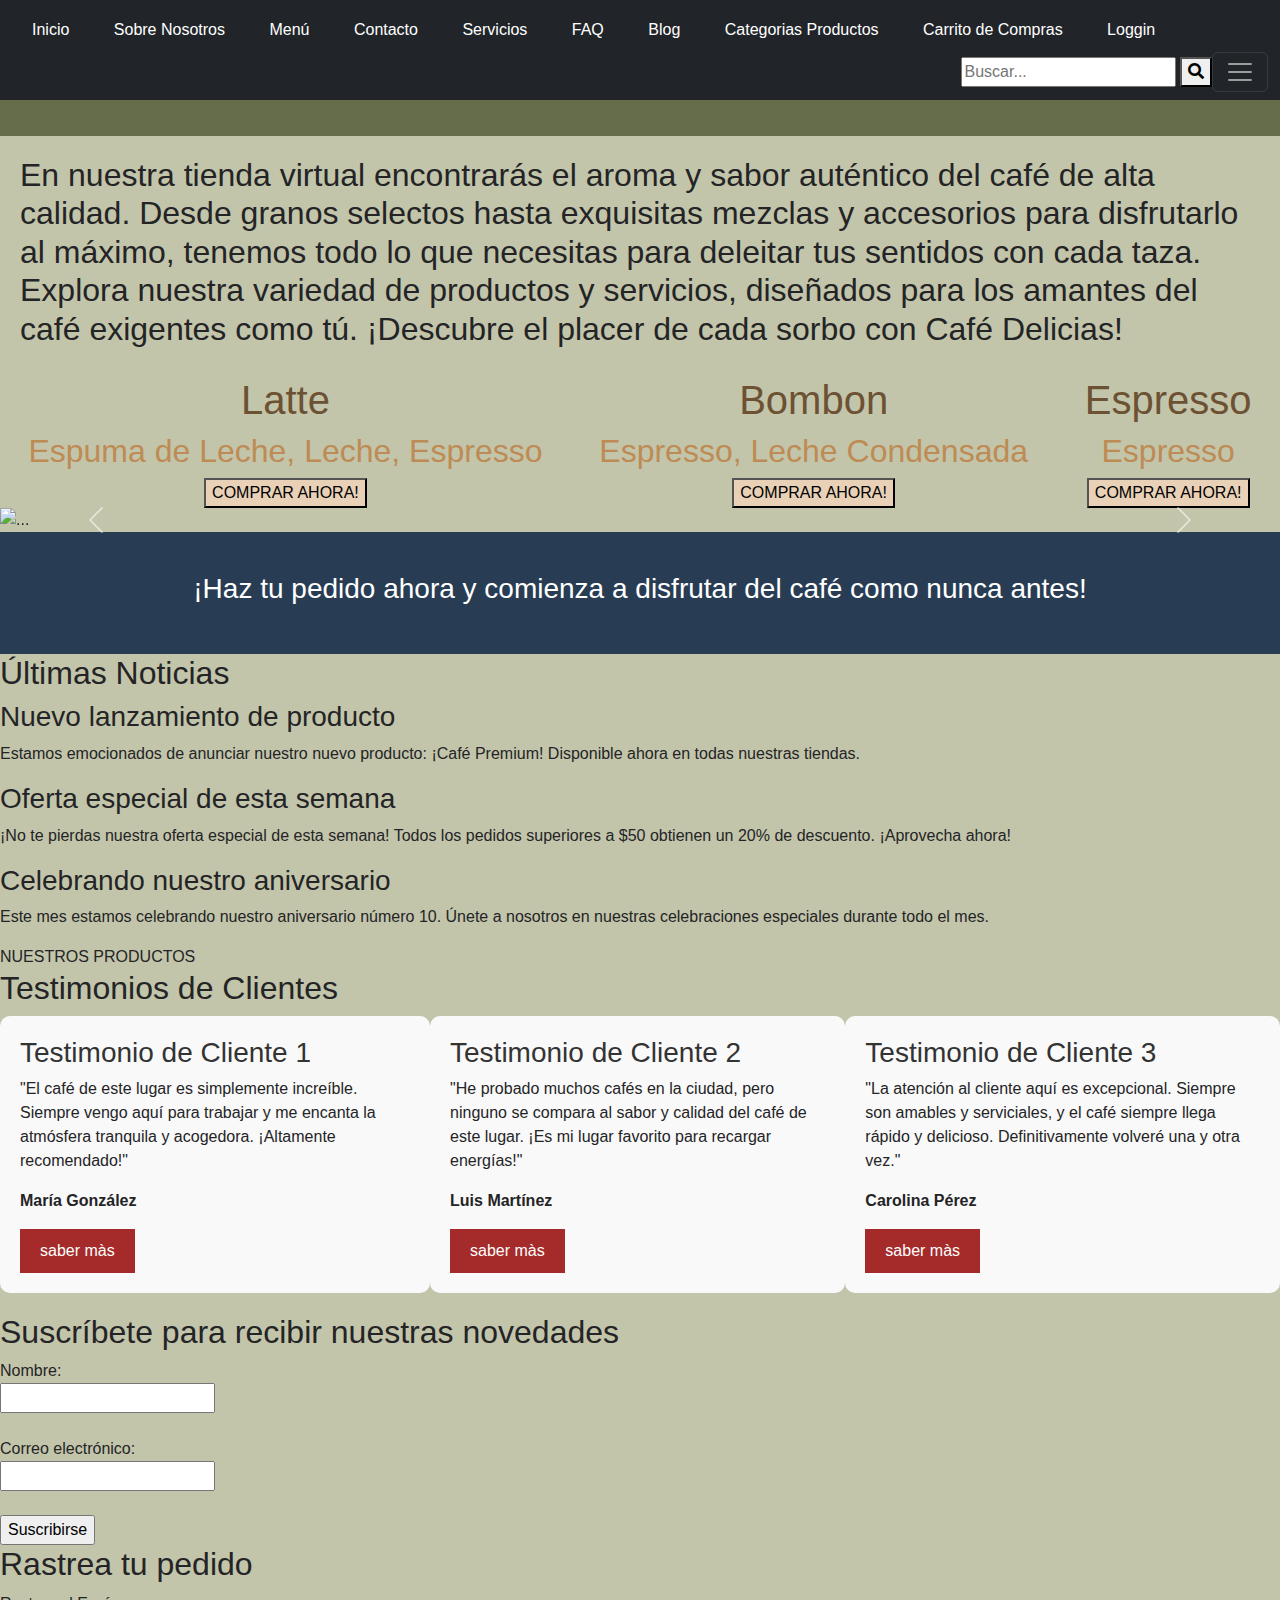
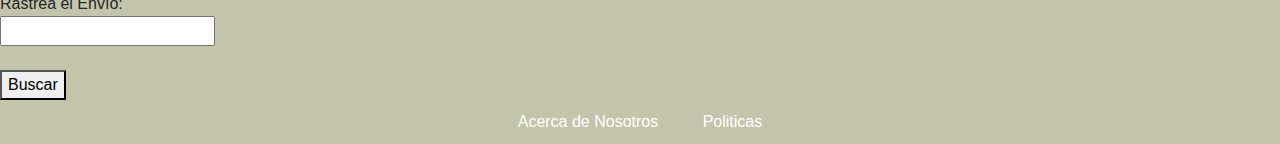
==== index.html @ 7c7dcd81 "feat: crear rastrear pedido" ====
<!DOCTYPE html>
<html lang="en">
<head>
    <meta charset="UTF-8">
    <meta name="viewport" content="width=device-width, initial-scale=1.0">
    <title>Mi primera Chamba</title>
    <link href="https://cdn.jsdelivr.net/npm/bootstrap@5.3.3/dist/css/bootstrap.min.css" rel="stylesheet" integrity="sha384-QWTKZyjpPEjISv5WaRU9OFeRpok6YctnYmDr5pNlyT2bRjXh0JMhjY6hW+ALEwIH" crossorigin="anonymous">
    <link rel="stylesheet" href="Style RCN/styles.css">
    <link rel="stylesheet" href="https://cdnjs.cloudflare.com/ajax/libs/font-awesome/5.15.4/css/all.min.css">
</head>
<body>


<nav class="navbar navbar-dark bg-dark fixed-top">
  <div class="container-fluid">
    <ul>
      <li><a href="#inicio">Inicio</a></li>
      <li><a href="#sobre-nosotros">Sobre Nosotros</a></li>
      <li><a href="#menu">Menú</a></li>
      <li><a href="contacto.html">Contacto</a></li>
      <li><a href="servicios.html">Servicios</a></li>
      <li><a href="faq.html">FAQ</a></li>
      <li><a href="blog.html">Blog</a></li>
      <li><a href="categorias.html">Categorias Productos</a></li>
      <li><a href="carrito.html">Carrito de Compras</a></li>
      <li><a href="login.html">Loggin</a></li>


  
    </ul> 
     <form action="/buscar" method="GET">
    <input type="text" placeholder="Buscar..." name="q">
    <button type="submit"><i class="fas fa-search"></i></button>
  </form>
    <button class="navbar-toggler" type="button" data-bs-toggle="offcanvas" data-bs-target="#offcanvasDarkNavbar" aria-controls="offcanvasDarkNavbar" aria-label="Toggle navigation">
      <span class="navbar-toggler-icon"></span>
    </button>
    <div class="offcanvas offcanvas-end text-bg-dark" tabindex="-1" id="offcanvasDarkNavbar" aria-labelledby="offcanvasDarkNavbarLabel">

      <div class="offcanvas-body">
        <ul class="navbar-nav justify-content-end flex-grow-1 pe-3">
          <div id="autenticacion">
            <h1>Inicio Sesiòn</h1>
            <label for="username">Username</label>
            <input type="text" >
            <label for="password">Password</label>
            <input type="text">
            <button onclick="alert('CREDENCIALES CORRECTAS!!');" >inicio sesiòn</button>
          </div>
      </div>
    </div>
  </div>

</nav>


    <div id="div1">
        <h1> ¡Bienvenidos a Café Delicias!!</h1>
    </div>
    <div id="div2">
        <h2> 
            En nuestra tienda virtual encontrarás el aroma y sabor auténtico del café de alta calidad. Desde granos selectos hasta exquisitas mezclas y accesorios para disfrutarlo al máximo, tenemos todo lo que necesitas para deleitar tus sentidos con cada taza.

Explora nuestra variedad de productos y servicios, diseñados para los amantes del café exigentes como tú. ¡Descubre el placer de cada sorbo con Café Delicias!


        </h2>
    </div>

    <section id="imag">
        
        <div class="amg">
            <img src="Imagenes/coffee2.webp" alt="">
            <h1>Latte</h1>
            <h2>Espuma de Leche, Leche, Espresso</h2>
            <button onclick="alert('COMPRA REALIZADA!');" >COMPRAR AHORA!</button>

        </div>

        <div class="amg">
            <img src="Imagenes/coffee1.jpg" alt="">
            <h1>Bombon</h1>
            <h2>Espresso, Leche Condensada</h2>
            <button onclick="alert('COMPRA REALIZADA!');" >COMPRAR AHORA!</button>


        </div>

        <div class="amg">
            <img src="Imagenes/coffee3.webp" alt="">
            <h1>Espresso</h1>
            <h2>Espresso</h2>
            <button onclick="alert('COMPRA REALIZADA!');" >COMPRAR AHORA!</button>


        </div>

    </section>

    <div id="carousel-imagenes">
        <div id="carouselExample" class="carousel slide">
            <div class="carousel-inner">
              <div class="carousel-item active">
                <img src="./Style RCN/imagenes/cafe.jpg" class="d-block w-100" alt="...">
              </div>
              <div class="carousel-item">
                <img src="./Style RCN/imagenes/depositphotos_26885089-stock-photo-coffee-cup-with-jute-bag.jpg" class="d-block w-100" alt="s">
              </div>
              <div class="carousel-item">
                <img src="./Style RCN/imagenes/istockphoto-1349239413-612x612.jpg" class="d-block w-100" alt="...">
              </div>
            </div>
            <button class="carousel-control-prev" type="button" data-bs-target="#carouselExample" data-bs-slide="prev">
              <span class="carousel-control-prev-icon" aria-hidden="true"></span>
              <span class="visually-hidden">Previous</span>
            </button>
            <button class="carousel-control-next" type="button" data-bs-target="#carouselExample" data-bs-slide="next">
              <span class="carousel-control-next-icon" aria-hidden="true"></span>
              <span class="visually-hidden">Next</span>
            </button>
          </div>
    </div>


    <div id="div3">
        <h3>
            ¡Haz tu pedido ahora y comienza a disfrutar del café como nunca antes!
        </h3>
    </div>

    <!-- Sección de Noticias -->
    <section class="news-section">
        <h2 class="news-title-section">Últimas Noticias</h2>
        <div class="news-item">
            <h3 class="news-title">Nuevo lanzamiento de producto</h3>
            <p class="news-content">Estamos emocionados de anunciar nuestro nuevo producto: ¡Café Premium! Disponible ahora en todas nuestras tiendas.</p>
        </div>
        
        <div class="news-item">
            <h3 class="news-title">Oferta especial de esta semana</h3>
            <p class="news-content">¡No te pierdas nuestra oferta especial de esta semana! Todos los pedidos superiores a $50 obtienen un 20% de descuento. ¡Aprovecha ahora!</p>
        </div>

        <div class="news-item">
            <h3 class="news-title">Celebrando nuestro aniversario</h3>
            <p class="news-content">Este mes estamos celebrando nuestro aniversario número 10. Únete a nosotros en nuestras celebraciones especiales durante todo el mes.</p>
        </div>
    </section>

    <section id="productos">NUESTROS PRODUCTOS
        <div id="prod-especif"></div>
    </section>
    <h2>Testimonios de Clientes</h2>



    <div class="test">

        <div class="testimonio">
            <h3>Testimonio de Cliente 1</h3>
            <p>"El café de este lugar es simplemente increíble. Siempre vengo aquí para trabajar y me encanta la atmósfera tranquila y acogedora. ¡Altamente recomendado!"</p>
            <p><strong>María González</strong></p>
            <a class="saber-mas" href="servicios.html">saber màs</a>
          </div>

          <div class="testimonio">
            <h3>Testimonio de Cliente 2</h3>
            <p>"He probado muchos cafés en la ciudad, pero ninguno se compara al sabor y calidad del café de este lugar. ¡Es mi lugar favorito para recargar energías!"</p>
            <p><strong>Luis Martínez</strong></p>
            <a class="saber-mas" href="servicios.html">saber màs</a>

          </div>

          <div class="testimonio">
            <h3>Testimonio de Cliente 3</h3>
            <p>"La atención al cliente aquí es excepcional. Siempre son amables y serviciales, y el café siempre llega rápido y delicioso. Definitivamente volveré una y otra vez."</p>
            <p><strong>Carolina Pérez</strong></p>
            <a class="saber-mas" href="servicios.html">saber màs</a>

          </div>
    </div>

      
    

    <div class="contenedor">
        
        <div class="formulario">
            <h2>Suscríbete para recibir nuestras novedades</h2>
            <form action="#" method="POST">
                <label for="nombre">Nombre:</label><br>
                <input type="text" id="nombre" name="nombre" required><br><br>
    
                <label for="email">Correo electrónico:</label><br>
                <input type="email" id="email" name="email" required><br><br>
    
                <input type="submit" value="Suscribirse">
            </form>
        </div>
    
        <div class="rastreo-envio">
            <h2>Rastrea tu pedido</h2>
            <label for="codigo-rastreo">Rastrea el Envío:</label><br>
            <input type="text" id="codigo-rastreo" name="codigo-rastreo"><br><br>
            <button type="submit">Buscar</button>
        </div>
    </div>
    
    <footer>
        <div id="links-footer">
            <a href="acerca.html">Acerca de Nosotros</a>
            <a href="politicas.html"> Politicas</a>
        </div>
    </footer>
    <script src="https://cdn.jsdelivr.net/npm/bootstrap@5.3.3/dist/js/bootstrap.bundle.min.js" integrity="sha384-YvpcrYf0tY3lHB60NNkmXc5s9fDVZLESaAA55NDzOxhy9GkcIdslK1eN7N6jIeHz" crossorigin="anonymous"></script>
</body>

</html>
---- Style RCN/styles.css ----
/* Estilos generales */
body {
    font-family: Arial, sans-serif;
    background-color: #C2C5AA; /* Fondo principal */
    color: #242426; /* Texto principal */
    background-image: url('URL_DE_LA_IMAGEN');
    background-size: cover; /* Esto asegura que la imagen cubra toda la pantalla */
}

#links-footer {
    font-size: 100%;
    text-align: center;
    color: white;
    
}

#imag {
  display: flex; /* Utilizar flexbox */
  justify-content: space-around; /* Distribuir los elementos de manera uniforme en el contenedor */
  align-items: center; /* Centrar verticalmente los elementos */
  
}
#imag img {
  max-width: 50vh; /* Establecer el ancho máximo */
  height: auto; /* Mantener la proporción de aspecto */
  
}


.amg{

  display: flex;
  flex-direction: column;
  align-items: center;
  justify-content: center;

}
.amg h1{
  
  color: #6D5133;
  text-align: center;
}

.amg h2{
  
  color: #be8b54;
  text-align: center;
}
nav {
  display: flex;
  justify-content: space-between;
  align-items: center;
}


nav form {
  margin-left: auto; /* Mueve el formulario al extremo derecho */
}

.test{
  display: flex;
  justify-content: space-around;
  align-items: center;
}

.testimonio{
  max-width: 50vh;
  height: auto;
}



.amg button{
  background-color: #e9d1b7 ;
}






.saber-mas{
  background-color: brown;
}


/* Estilos para dispositivos móviles */
@media only screen and (max-width: 600px) {
    /* Estilos para el encabezado */
    #div1 {
        background-color: #936639; /* Fondo encabezado */
        color: #FFFFFF; /* Texto encabezado */
        padding: 20px;
        text-align: center;
    }

    /* Estilos para el contenido principal */
    #div2 {
        padding: 10px;
    }

    /* Estilos para el pie de página */
    #div3 {
        background-color: #582F0E; /* Fondo pie de página */
        color: #FFFFFF; /* Texto pie de página */
        padding: 20px;
        text-align: center;
    }
}

/* Estilos para dispositivos de escritorio */
@media only screen and (min-width: 601px) {
    /* Estilos para el encabezado */
    #div1 {
        background-color: #656D4A; /* Fondo encabezado */
        color: #FFFFFF; /* Texto encabezado */
        padding: 40px;
        text-align: center;
    }

    /* Estilos para el contenido principal */
    #div2 {
        padding: 20px;
    }

    /* Estilos para el pie de página */
    #div3 {
        background-color: #283D53; /* Fondo pie de página */
        color: #FFFFFF; /* Texto pie de página */
        padding: 40px;
        text-align: center;
    }
}


.container-acerca{
  background-color: #283D53; /* Fondo pie de página */
        color: #FFFFFF; /* Texto pie de página */
        padding: 10px;

}

#titulo-about{
  text-align: center;
}

nav {
  background-color: #452F00; /* Color de fondo */
  padding: 10px 0; /* Espaciado interno */
}

ul {
  list-style-type: none; /* Eliminar los puntos de la lista */
  margin: 0;
  padding: 0;
  text-align: center; /* Centrar los elementos de la lista */
}

li {
  display: inline;
}

a {
  color: #FFFFFF; /* Color del texto */
  text-decoration: none; /* Eliminar el subrayado */
  padding: 10px 20px; /* Espaciado interno */
  display: inline-block; /* Convertir en elementos de bloque con espaciado */
}

a:hover {
  background-color: #6D5133; /* Cambiar el color de fondo al pasar el mouse */
}

.testimonio {
  background-color: #f9f9f9; /* Color de fondo */
  border-radius: 10px; /* Bordes redondeados */
  padding: 20px; /* Espaciado interno */
  margin-bottom: 20px; /* Margen inferior */
}

.testimonio h3 {
  color: #333; /* Color del título */
}

.testimonio p {
  font-size: 16px; /* Tamaño del texto */
  line-height: 1.5; /* Espaciado entre líneas */
}

.testimonio strong {
  font-weight: bold; /* Negrita */
}

#contenido-banner{
  background-color: #936639; /* Fondo encabezado */
        color: #FFFFFF; /* Texto encabezado */
        padding: 5px;
}

#titulo-blog{
  text-align: center;
}


#autenticacion {
  display: flex;
  flex-direction: column;
  justify-content: center;
  align-items: center;
  padding: 50px;
}


/* Estilos para categorias */
#imgCategorias {
  padding: 20px;
  font-family: Arial, sans-serif;
  margin: 0;
  padding: 0;
  box-sizing: border-box;
}

#tituloProductos {
  text-align: center;
  font-size: 32px;
  margin-bottom: 30px;
  color: #333;
}

.espreso {
  text-align: center;
  border: 1px solid #ccc;
  border-radius: 8px;
  padding: 20px;
  margin-bottom: 20px;
  width: 100%; /* Para asegurar que cada elemento ocupe todo el ancho */
  max-width: 400px; /* Ancho máximo para evitar que los elementos se extiendan demasiado */
  margin: 0 auto; /* Centrar los elementos horizontalmente */
}

.espreso img {
  width: 100%;
  border-radius: 8px;
  margin-bottom: 10px;
}

.espreso h1 {
  font-size: 24px;
  margin-bottom: 5px;
}

.espreso h2 {
  font-size: 18px;
  color: #888;
  margin-bottom: 15px;
}

.espreso button {
  background-color: #007bff;
  color: #fff;
  border: none;
  padding: 10px 20px;
  border-radius: 5px;
  cursor: pointer;
  transition: background-color 0.3s;
}

.espreso button:hover {
  background-color: #0056b3;
}
.espreso p {
  font-size: 16px;
  color: #444;
  margin-bottom: 15px;


.container-carrito{
  background-color: #936639; /* Fondo encabezado */
  color: #FFFFFF; /* Texto encabezado */
  padding: 5px;

}

/* estilos para rastrear pedido*/
.contenedor {
  display: flex;
  justify-content: center;
  align-items: center;
  height: 100vh;
}

.formulario,
.rastreo-envio {
  padding: 20px;
  box-sizing: border-box;
  border: 1px solid #ccc;
  border-radius: 5px;
  background-color: #f9f9f9;
}

.formulario {
  border-right: none;
}

.rastreo-envio {
  border-left: none;
}

.formulario label,
.rastreo-envio label {
  display: block;
  margin-bottom: 10px;
}

.formulario input[type="text"],
.formulario input[type="email"],
.rastreo-envio input[type="text"] {
  width: calc(100% - 20px);
  padding: 10px;
  margin-bottom: 10px;
  border: 1px solid #ccc;
  border-radius: 5px;
  box-sizing: border-box;
}

.formulario input[type="submit"] {
  background-color: #007bff;
  color: #fff;
  border: none;
  padding: 10px 20px;
  border-radius: 5px;
  cursor: pointer;
  transition: background-color 0.3s;
}

.formulario input[type="submit"]:hover {
  background-color: #0056b3;
}

.rastreo-envio input[type="text"] {
  width: calc(100% - 20px);
}

.rastreo-envio label,
.rastreo-envio input[type="text"] {
  display: block;
  margin-bottom: 10px;
}
}
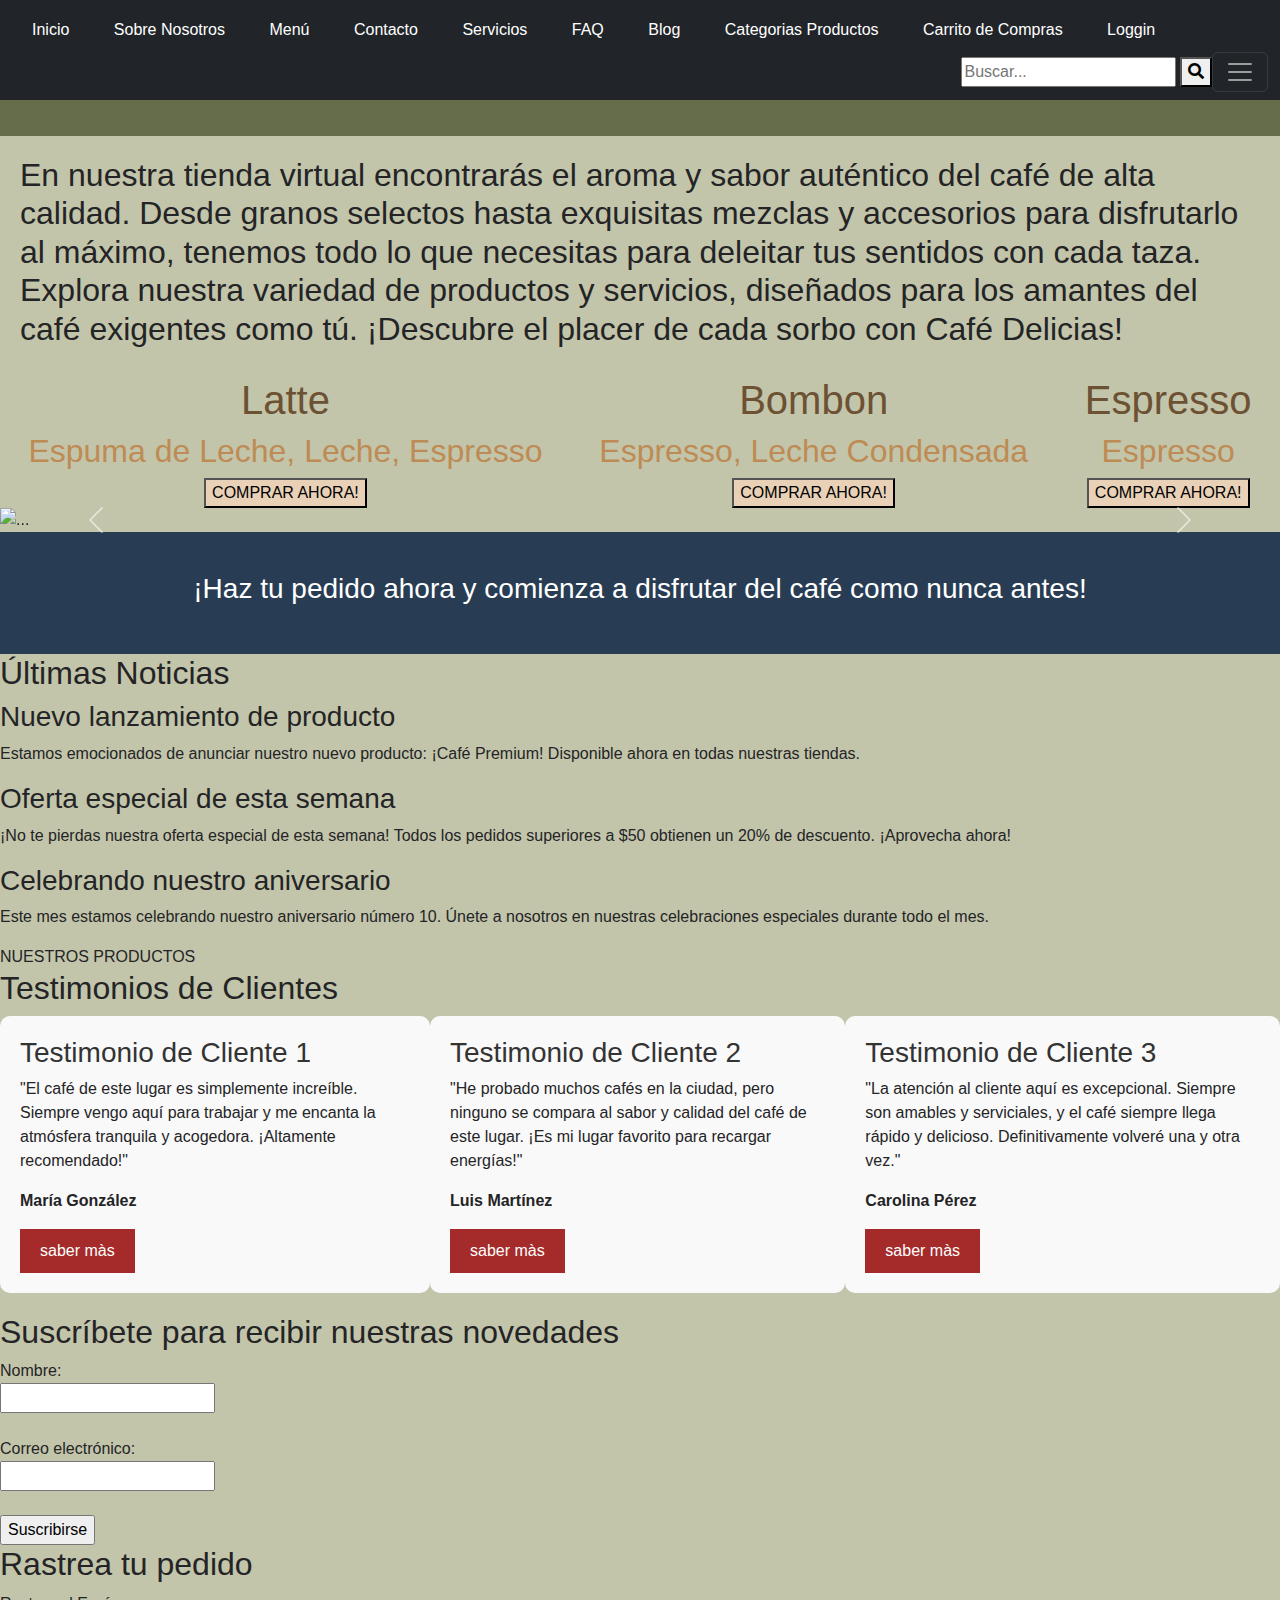
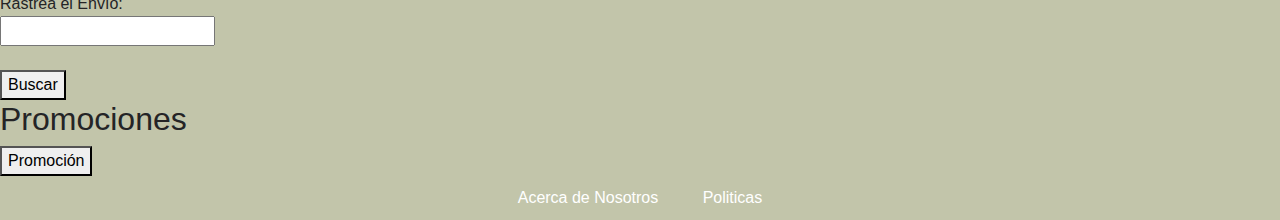
==== commit 6b253651: "feat: creacion pagina promociones" ====
--- a/index.html
+++ b/index.html
@@ -204,6 +204,13 @@
             <input type="text" id="codigo-rastreo" name="codigo-rastreo"><br><br>
             <button type="submit">Buscar</button>
         </div>
+        <div class="promocion">
+            <h2>Promociones</h2>
+            <form action="promociones.html" method="GET">
+                <button type="submit">Promoción</button>
+            </form>
+        </div>
+
     </div>
     
     <footer>
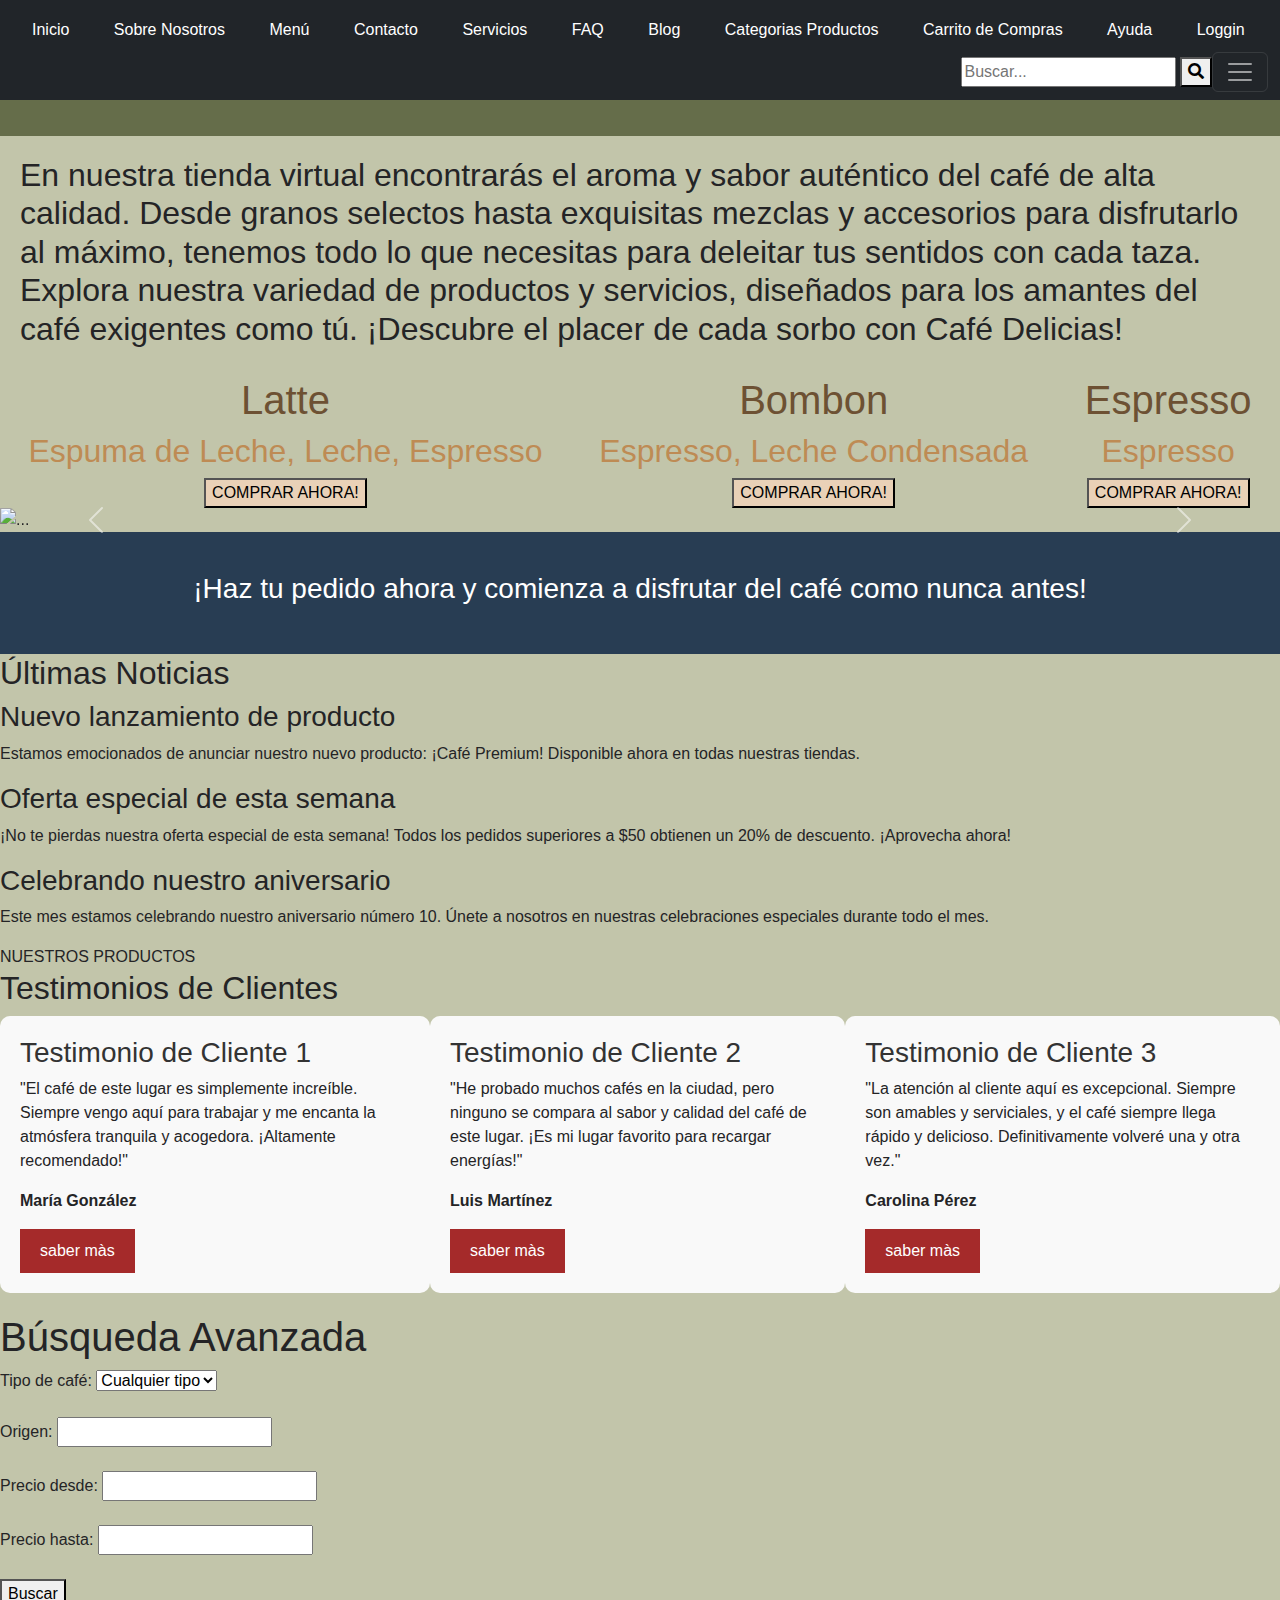
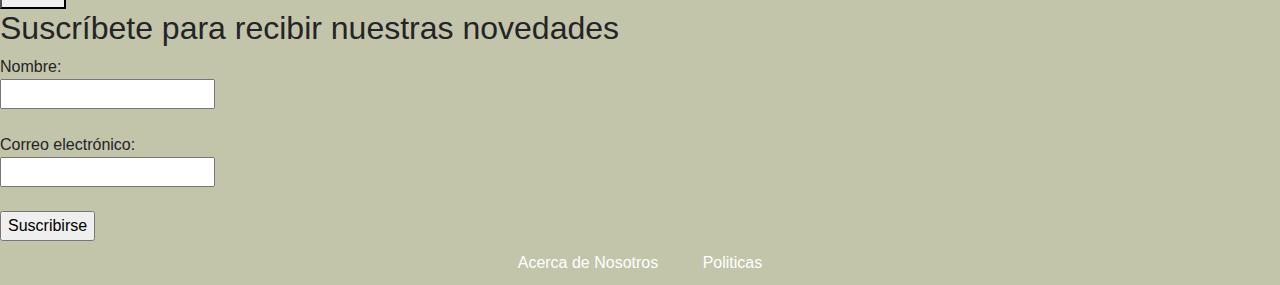
==== commit 0c04f303: "feat:busqeuda avanzada en index.html" ====
--- a/index.html
+++ b/index.html
@@ -23,7 +23,9 @@
       <li><a href="blog.html">Blog</a></li>
       <li><a href="categorias.html">Categorias Productos</a></li>
       <li><a href="carrito.html">Carrito de Compras</a></li>
+      <li><a href="ayuda.html">Ayuda</a></li>
       <li><a href="login.html">Loggin</a></li>
+
 
 
   
@@ -47,6 +49,11 @@
             <input type="text">
             <button onclick="alert('CREDENCIALES CORRECTAS!!');" >inicio sesiòn</button>
           </div>
+
+          <div id="cerrar-sesion">
+            <button onclick="alert('Sesiòn Cerrada!!');" >Cerrar Sesiòn</button>
+
+          </div>
       </div>
     </div>
   </div>
@@ -70,7 +77,7 @@
     <section id="imag">
         
         <div class="amg">
-            <img src="Imagenes/coffee2.webp" alt="">
+            <img src="./Style RCN/imagenes/coffee1.jpg" alt="">
             <h1>Latte</h1>
             <h2>Espuma de Leche, Leche, Espresso</h2>
             <button onclick="alert('COMPRA REALIZADA!');" >COMPRAR AHORA!</button>
@@ -78,7 +85,7 @@
         </div>
 
         <div class="amg">
-            <img src="Imagenes/coffee1.jpg" alt="">
+            <img src="./Style RCN/imagenes/coffee2.webp" alt="">
             <h1>Bombon</h1>
             <h2>Espresso, Leche Condensada</h2>
             <button onclick="alert('COMPRA REALIZADA!');" >COMPRAR AHORA!</button>
@@ -87,7 +94,7 @@
         </div>
 
         <div class="amg">
-            <img src="Imagenes/coffee3.webp" alt="">
+            <img src="./Style RCN/imagenes/coffee3.webp" alt="">
             <h1>Espresso</h1>
             <h2>Espresso</h2>
             <button onclick="alert('COMPRA REALIZADA!');" >COMPRAR AHORA!</button>
@@ -101,13 +108,13 @@
         <div id="carouselExample" class="carousel slide">
             <div class="carousel-inner">
               <div class="carousel-item active">
-                <img src="./Style RCN/imagenes/cafe.jpg" class="d-block w-100" alt="...">
+                <img src="./Style RCN/imagenes/carou1.jpg" class="d-block w-100" alt="...">
               </div>
               <div class="carousel-item">
-                <img src="./Style RCN/imagenes/depositphotos_26885089-stock-photo-coffee-cup-with-jute-bag.jpg" class="d-block w-100" alt="s">
+                <img src="./Style RCN/imagenes/carou2.jpeg" class="d-block w-100" alt="s">
               </div>
               <div class="carousel-item">
-                <img src="./Style RCN/imagenes/istockphoto-1349239413-612x612.jpg" class="d-block w-100" alt="...">
+                <img src="./Style RCN/imagenes/carou3.jpg" class="d-block w-100" alt="...">
               </div>
             </div>
             <button class="carousel-control-prev" type="button" data-bs-target="#carouselExample" data-bs-slide="prev">
@@ -180,39 +187,83 @@
           </div>
     </div>
 
-      
-    
-
-    <div class="contenedor">
-        
-        <div class="formulario">
-            <h2>Suscríbete para recibir nuestras novedades</h2>
-            <form action="#" method="POST">
-                <label for="nombre">Nombre:</label><br>
-                <input type="text" id="nombre" name="nombre" required><br><br>
-    
-                <label for="email">Correo electrónico:</label><br>
-                <input type="email" id="email" name="email" required><br><br>
-    
-                <input type="submit" value="Suscribirse">
-            </form>
-        </div>
-    
-        <div class="rastreo-envio">
-            <h2>Rastrea tu pedido</h2>
-            <label for="codigo-rastreo">Rastrea el Envío:</label><br>
-            <input type="text" id="codigo-rastreo" name="codigo-rastreo"><br><br>
-            <button type="submit">Buscar</button>
-        </div>
-        <div class="promocion">
-            <h2>Promociones</h2>
-            <form action="promociones.html" method="GET">
-                <button type="submit">Promoción</button>
-            </form>
-        </div>
-
-    </div>
-    
+    <h1>Búsqueda Avanzada</h1>
+
+    <!-- Formulario de búsqueda avanzada -->
+    <form id="searchForm">
+        <label for="tipo">Tipo de café:</label>
+        <select id="tipo">
+            <option value="">Cualquier tipo</option>
+            <option value="Arábica">Arábica</option>
+            <option value="Robusta">Robusta</option>
+            <option value="Liberica">Liberica</option>
+        </select><br><br>
+
+        <label for="origen">Origen:</label>
+        <input type="text" id="origen"><br><br>
+
+        <label for="precioDesde">Precio desde:</label>
+        <input type="number" id="precioDesde" min="0"><br><br>
+
+        <label for="precioHasta">Precio hasta:</label>
+        <input type="number" id="precioHasta" min="0"><br><br>
+
+        <button type="submit">Buscar</button>
+    </form>
+
+    <!-- Resultados de la búsqueda -->
+    <div id="searchResults">
+        <!-- Los resultados se mostrarán aquí -->
+    </div>
+
+    <script>
+        document.getElementById('searchForm').addEventListener('submit', function(event) {
+            event.preventDefault(); // Evitar que se envíe el formulario por defecto
+
+            // Obtener los valores de los campos de búsqueda
+            var tipo = document.getElementById('tipo').value;
+            var origen = document.getElementById('origen').value;
+            var precioDesde = parseFloat(document.getElementById('precioDesde').value);
+            var precioHasta = parseFloat(document.getElementById('precioHasta').value);
+
+            // Realizar la lógica de búsqueda aquí (puedes ajustarla según tus necesidades)
+            var resultados = [
+                { nombre: 'Café 1', tipo: 'Arábica', origen: 'Colombia', precio: 10.00 },
+                { nombre: 'Café 2', tipo: 'Robusta', origen: 'Brasil', precio: 8.00 },
+                { nombre: 'Café 3', tipo: 'Arábica', origen: 'Etiopía', precio: 12.00 }
+                // Agregar más resultados según sea necesario
+            ];
+
+            // Filtrar los resultados según los criterios de búsqueda
+            var resultadosFiltrados = resultados.filter(function(cafe) {
+                return (!tipo || cafe.tipo === tipo) &&
+                       (!origen || cafe.origen.toLowerCase().includes(origen.toLowerCase())) &&
+                       (!precioDesde || cafe.precio >= precioDesde) &&
+                       (!precioHasta || cafe.precio <= precioHasta);
+            });
+
+            // Mostrar los resultados en la página
+            var resultadosHTML = '';
+            resultadosFiltrados.forEach(function(cafe) {
+                resultadosHTML += '<div><strong>' + cafe.nombre + '</strong><br>';
+                resultadosHTML += 'Tipo: ' + cafe.tipo + '<br>';
+                resultadosHTML += 'Origen: ' + cafe.origen + '<br>';
+                resultadosHTML += 'Precio: $' + cafe.precio.toFixed(2) + '</div><br>';
+            });
+            document.getElementById('searchResults').innerHTML = resultadosHTML;
+        });
+    </script>
+    <h2>Suscríbete para recibir nuestras novedades</h2>
+
+<form action="#" method="POST">
+  <label for="nombre">Nombre:</label><br>
+  <input type="text" id="nombre" name="nombre" required><br><br>
+
+  <label for="email">Correo electrónico:</label><br>
+  <input type="email" id="email" name="email" required><br><br>
+
+  <input type="submit" value="Suscribirse">
+</form>
     <footer>
         <div id="links-footer">
             <a href="acerca.html">Acerca de Nosotros</a>
@@ -220,6 +271,8 @@
         </div>
     </footer>
     <script src="https://cdn.jsdelivr.net/npm/bootstrap@5.3.3/dist/js/bootstrap.bundle.min.js" integrity="sha384-YvpcrYf0tY3lHB60NNkmXc5s9fDVZLESaAA55NDzOxhy9GkcIdslK1eN7N6jIeHz" crossorigin="anonymous"></script>
+
+
 </body>
 
 </html>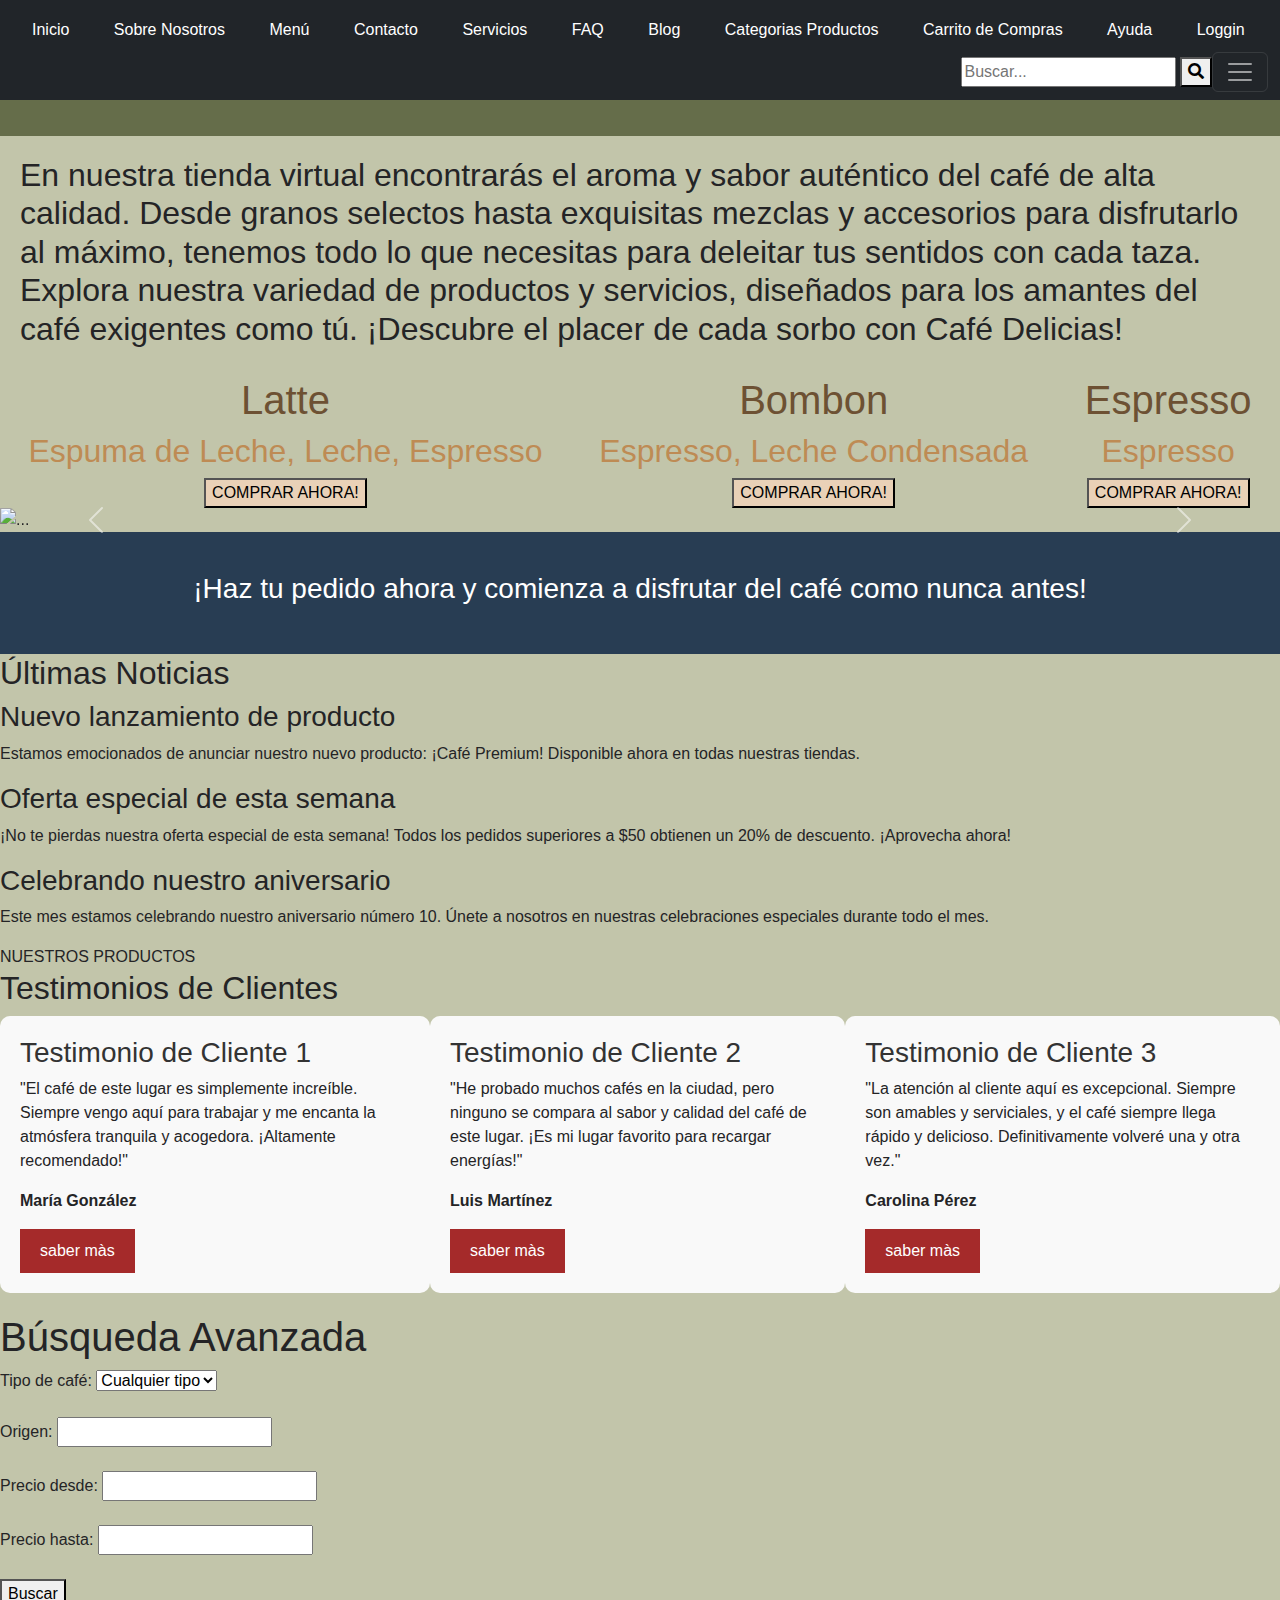
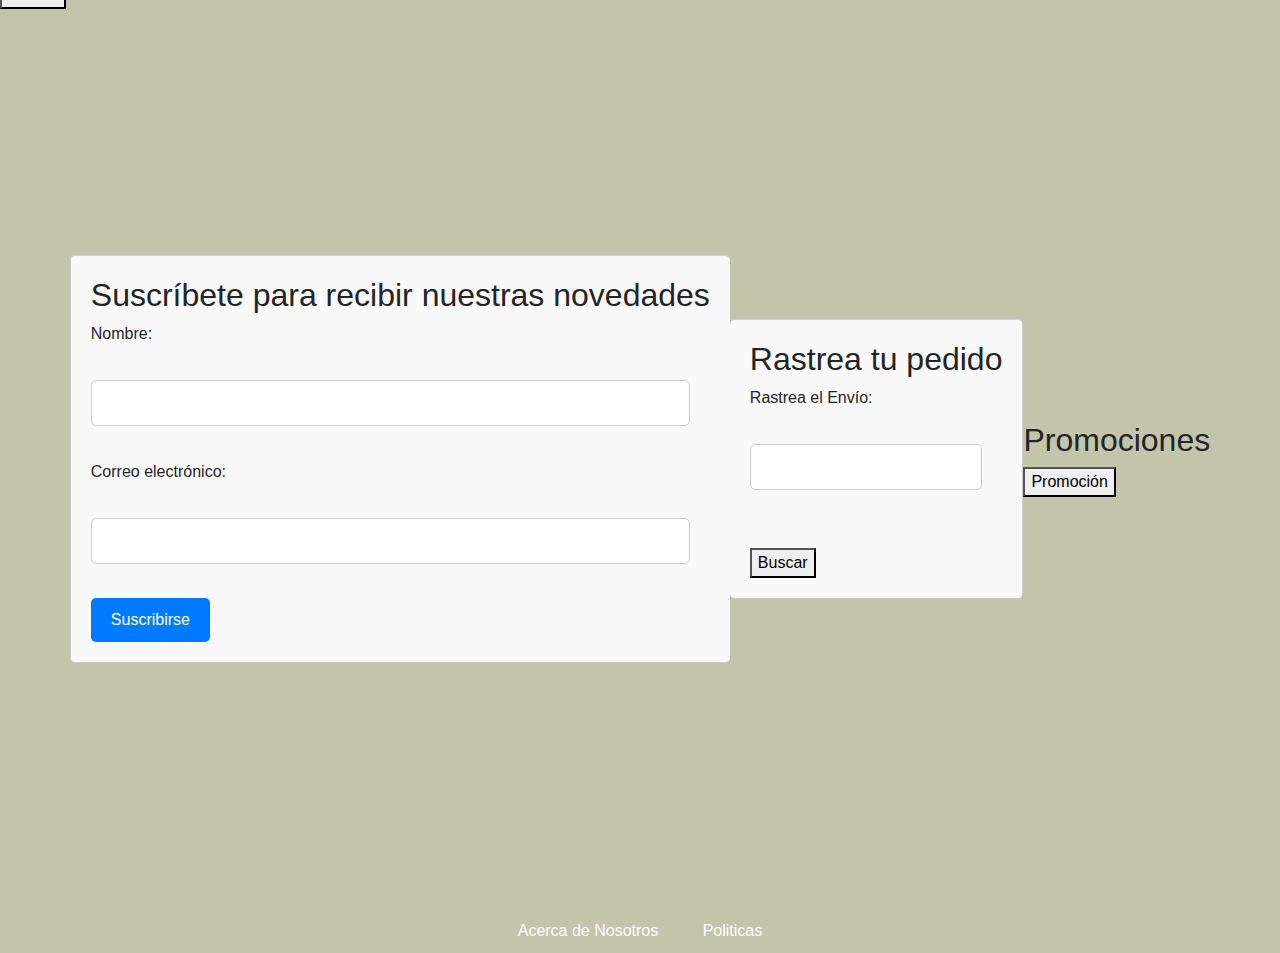
==== commit 53cbcc72: "Merge pull request #53 from Olferios/ramaolf" ====
--- a/index.html
+++ b/index.html
@@ -186,7 +186,6 @@
 
           </div>
     </div>
-
     <h1>Búsqueda Avanzada</h1>
 
     <!-- Formulario de búsqueda avanzada -->
@@ -253,17 +252,38 @@
             document.getElementById('searchResults').innerHTML = resultadosHTML;
         });
     </script>
-    <h2>Suscríbete para recibir nuestras novedades</h2>
-
-<form action="#" method="POST">
-  <label for="nombre">Nombre:</label><br>
-  <input type="text" id="nombre" name="nombre" required><br><br>
-
-  <label for="email">Correo electrónico:</label><br>
-  <input type="email" id="email" name="email" required><br><br>
-
-  <input type="submit" value="Suscribirse">
-</form>
+    
+
+    <div class="contenedor">
+        
+        <div class="formulario">
+            <h2>Suscríbete para recibir nuestras novedades</h2>
+            <form action="#" method="POST">
+                <label for="nombre">Nombre:</label><br>
+                <input type="text" id="nombre" name="nombre" required><br><br>
+    
+                <label for="email">Correo electrónico:</label><br>
+                <input type="email" id="email" name="email" required><br><br>
+    
+                <input type="submit" value="Suscribirse">
+            </form>
+        </div>
+    
+        <div class="rastreo-envio">
+            <h2>Rastrea tu pedido</h2>
+            <label for="codigo-rastreo">Rastrea el Envío:</label><br>
+            <input type="text" id="codigo-rastreo" name="codigo-rastreo"><br><br>
+            <button type="submit">Buscar</button>
+        </div>
+        <div class="promocion">
+            <h2>Promociones</h2>
+            <form action="promociones.html" method="GET">
+                <button type="submit">Promoción</button>
+            </form>
+        </div>
+
+    </div>
+    
     <footer>
         <div id="links-footer">
             <a href="acerca.html">Acerca de Nosotros</a>
--- a/Style RCN/styles.css
+++ b/Style RCN/styles.css
@@ -145,7 +145,7 @@
 }
 
 nav {
-  background-color: #452F00; /* Color de fondo */
+  background-color: #452F00; /* Color de fondo */o
   padding: 10px 0; /* Espaciado interno */
 }
 
@@ -211,6 +211,22 @@
 }
 
 
+#main-container-registro{
+  width: 100vw;
+  height: 100vh;
+  margin-top: 25vh;
+  margin-left: 35vw;
+}
+
+#container-registro{
+  display: flex;
+  flex-direction: column;
+  align-items: center;
+  justify-content: center;
+  border: 1px  black solid;
+  width: 25vw;
+  height: 45vh;
+}
 /* Estilos para categorias */
 #imgCategorias {
   padding: 20px;
@@ -243,7 +259,7 @@
   border-radius: 8px;
   margin-bottom: 10px;
 }
-
+o
 .espreso h1 {
   font-size: 24px;
   margin-bottom: 5px;
@@ -274,11 +290,30 @@
   margin-bottom: 15px;
 
 
+}
+
+}
+
+
 .container-carrito{
   background-color: #936639; /* Fondo encabezado */
-  color: #FFFFFF; /* Texto encabezado */
+
+        color: #FFFFFF; /* Texto encabezado */
+        padding: 5px;
+}
+
+#body-ayuda{
+  font-family: Arial, sans-serif;
+  background-color: #C2C5AA; /* Fondo principal */
+  color: #a3c6c7; /* Texto principal */
+  background-image: url('imagenes/fondoLoggin.jpg');
+  background-size: cover; /* Esto asegura que la imagen cubra toda la pantalla */
+}
+
+#titulo-ayuda{
+  color: #c7a81c; /* Texto principal */
+
   padding: 5px;
-
 }
 
 /* estilos para rastrear pedido*/
@@ -346,4 +381,18 @@
   display: block;
   margin-bottom: 10px;
 }
-}+}
+
+
+
+
+}
+
+#cerrar-sesion {
+  display: flex;
+  padding-top: 60vh;
+  padding-left: 8vw;
+
+
+}
+
